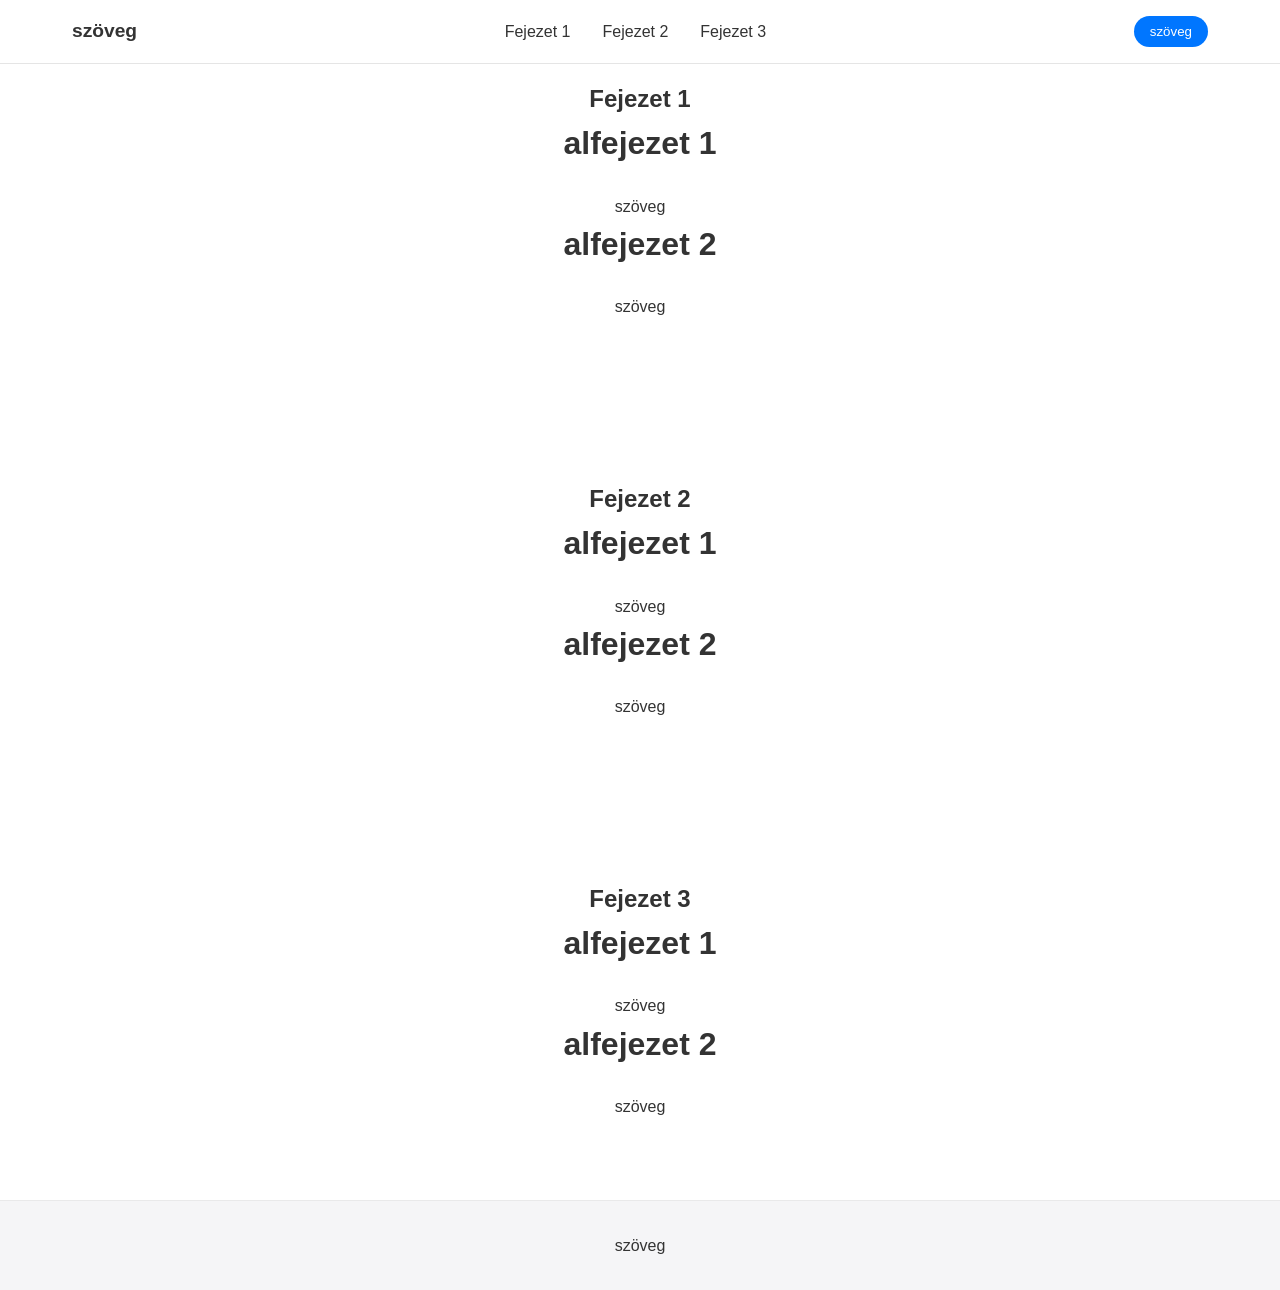
==== index.html @ 45f21ad9 "Update index.html" ====
<!DOCTYPE html>
<html lang="hu">
<head>
    <meta charset="UTF-8">
    <meta name="viewport" content="width=device-width, initial-scale=1.0">
    <title>szöveg</title>
    <link rel="stylesheet" href="./style.css?v=3">
</head>
<body>
    <header>
        <nav>
            <div class="logo">szöveg</div>
            <ul class="nav-links">
                <li><a href="#fejezet-1">Fejezet 1</a></li>
                <li><a href="#fejezet-2">Fejezet 2</a></li>
                <li><a href="#fejezet-3">Fejezet 3</a></li>
            </ul>
            <button id="theme-toggle">szöveg</button>
        </nav>
    </header>

    <main>
        <section id="fejezet-1" class="content-section">
            <h1>Fejezet 1</h1>
            <article>
                <h2>alfejezet 1</h2>
                <p>szöveg</p>
            </article>
            <article>
                <h2>alfejezet 2</h2>
                <p>szöveg</p>
            </article>
        </section>

        <section id="fejezet-2" class="content-section">
            <h1>Fejezet 2</h1>
            <article>
                <h2>alfejezet 1</h2>
                <p>szöveg</p>
            </article>
            <article>
                <h2>alfejezet 2</h2>
                <p>szöveg</p>
            </article>
        </section>

        <section id="fejezet-3" class="content-section">
            <h1>Fejezet 3</h1>
            <article>
                <h2>alfejezet 1</h2>
                <p>szöveg</p>
            </article>
            <article>
                <h2>alfejezet 2</h2>
                <p>szöveg</p>
            </article>
        </section>
    </main>

    <footer>
        <p>szöveg</p>
    </footer>

    <script src="./script.js?v=3"></script>
</body>
</html>
---- style.css ----
* {
    margin: 0;
    padding: 0;
    box-sizing: border-box;
}

:root {
    --bg-color: #ffffff;
    --text-color: #333333;
    --primary-color: #0076ff;
    --secondary-bg: #f5f5f7;
    --nav-bg: rgba(255, 255, 255, 0.8);
}

[data-theme="dark"] {
    --bg-color: #1c1c1e;
    --text-color: #f5f5f7;
    --primary-color: #0a84ff;
    --secondary-bg: #2c2c2e;
    --nav-bg: rgba(28, 28, 30, 0.8);
}

body {
    font-family: -apple-system, BlinkMacSystemFont, "Segoe UI", Roboto, sans-serif;
    background-color: var(--bg-color);
    color: var(--text-color);
    line-height: 1.6;
    transition: background-color 0.3s, color 0.3s;
}

header {
    position: fixed;
    top: 0;
    width: 100%;
    background-color: var(--nav-bg);
    backdrop-filter: blur(10px);
    border-bottom: 1px solid rgba(0, 0, 0, 0.1);
    z-index: 1000;
}

nav {
    display: flex;
    justify-content: space-between;
    align-items: center;
    max-width: 1200px;
    margin: 0 auto;
    padding: 1rem 2rem;
}

.logo {
    font-weight: 700;
    font-size: 1.2rem;
}

.nav-links {
    display: flex;
    list-style: none;
    gap: 2rem;
}

.nav-links a {
    text-decoration: none;
    color: var(--text-color);
    font-weight: 500;
    transition: color 0.2s;
}

.nav-links a:hover {
    color: var(--primary-color);
}

#theme-toggle {
    background-color: var(--primary-color);
    color: white;
    border: none;
    padding: 0.5rem 1rem;
    border-radius: 20px;
    cursor: pointer;
    font-weight: 500;
}

.hero {
    display: flex;
    flex-direction: column;
    justify-content: center;
    align-items: center;
    text-align: center;
    min-height: 100vh;
    padding: 0 2rem;
    background-color: var(--secondary-bg);
}

.hero h1 {
    font-size: 3rem;
    margin-bottom: 1rem;
}

.hero p {
    font-size: 1.2rem;
    max-width: 600px;
    margin-bottom: 2rem;
}

.btn {
    display: inline-block;
    background-color: var(--primary-color);
    color: white;
    text-decoration: none;
    padding: 0.8rem 2rem;
    border-radius: 25px;
    font-weight: 600;
    transition: transform 0.2s;
}

.btn:hover {
    transform: scale(1.05);
}

.content-section {
    max-width: 800px;
    margin: 0 auto;
    padding: 5rem 2rem;
    text-align: center;
}

.content-section h2 {
    font-size: 2rem;
    margin-bottom: 1.5rem;
}

footer {
    text-align: center;
    padding: 2rem;
    background-color: var(--secondary-bg);
    border-top: 1px solid rgba(0, 0, 0, 0.05);
}

@media (max-width: 768px) {
    .nav-links {
        display: none;
    }
    .hero h1 {
        font-size: 2rem;
    }
}
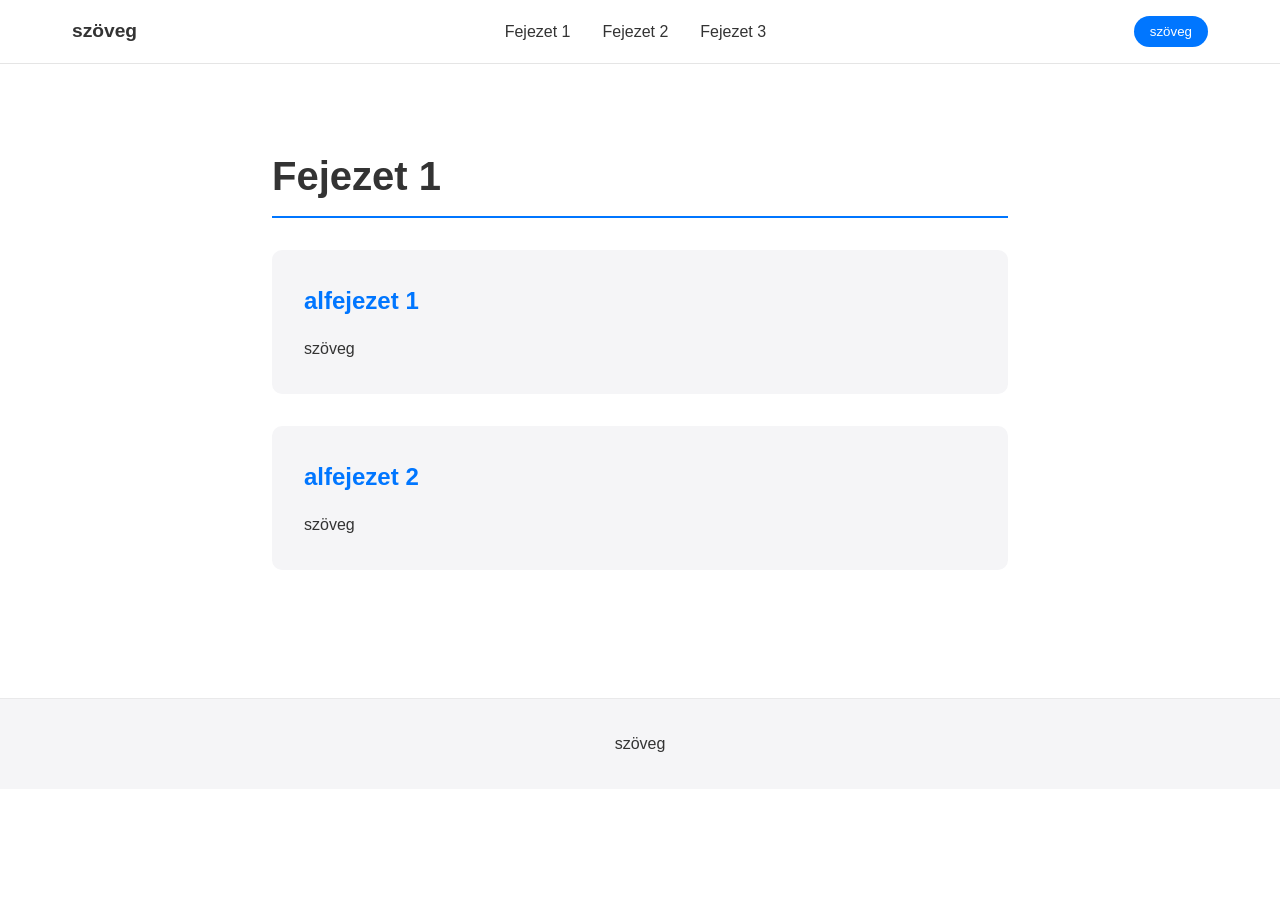
==== commit b0bcd24f: "Update index.html" ====
--- a/index.html
+++ b/index.html
@@ -4,48 +4,24 @@
     <meta charset="UTF-8">
     <meta name="viewport" content="width=device-width, initial-scale=1.0">
     <title>szöveg</title>
-    <link rel="stylesheet" href="./style.css?v=3">
+    <link rel="stylesheet" href="./style.css?v=4">
 </head>
 <body>
     <header>
         <nav>
             <div class="logo">szöveg</div>
             <ul class="nav-links">
-                <li><a href="#fejezet-1">Fejezet 1</a></li>
-                <li><a href="#fejezet-2">Fejezet 2</a></li>
-                <li><a href="#fejezet-3">Fejezet 3</a></li>
+                <li><a href="index.html">Fejezet 1</a></li>
+                <li><a href="fejezet-2.html">Fejezet 2</a></li>
+                <li><a href="fejezet-3.html">Fejezet 3</a></li>
             </ul>
             <button id="theme-toggle">szöveg</button>
         </nav>
     </header>
 
     <main>
-        <section id="fejezet-1" class="content-section">
+        <section class="content-section">
             <h1>Fejezet 1</h1>
-            <article>
-                <h2>alfejezet 1</h2>
-                <p>szöveg</p>
-            </article>
-            <article>
-                <h2>alfejezet 2</h2>
-                <p>szöveg</p>
-            </article>
-        </section>
-
-        <section id="fejezet-2" class="content-section">
-            <h1>Fejezet 2</h1>
-            <article>
-                <h2>alfejezet 1</h2>
-                <p>szöveg</p>
-            </article>
-            <article>
-                <h2>alfejezet 2</h2>
-                <p>szöveg</p>
-            </article>
-        </section>
-
-        <section id="fejezet-3" class="content-section">
-            <h1>Fejezet 3</h1>
             <article>
                 <h2>alfejezet 1</h2>
                 <p>szöveg</p>
@@ -61,6 +37,6 @@
         <p>szöveg</p>
     </footer>
 
-    <script src="./script.js?v=3"></script>
+    <script src="./script.js?v=4"></script>
 </body>
 </html>
--- a/style.css
+++ b/style.css
@@ -26,6 +26,7 @@
     color: var(--text-color);
     line-height: 1.6;
     transition: background-color 0.3s, color 0.3s;
+    padding-top: 80px;
 }
 
 header {
@@ -79,53 +80,30 @@
     font-weight: 500;
 }
 
-.hero {
-    display: flex;
-    flex-direction: column;
-    justify-content: center;
-    align-items: center;
-    text-align: center;
-    min-height: 100vh;
-    padding: 0 2rem;
-    background-color: var(--secondary-bg);
-}
-
-.hero h1 {
-    font-size: 3rem;
-    margin-bottom: 1rem;
-}
-
-.hero p {
-    font-size: 1.2rem;
-    max-width: 600px;
-    margin-bottom: 2rem;
-}
-
-.btn {
-    display: inline-block;
-    background-color: var(--primary-color);
-    color: white;
-    text-decoration: none;
-    padding: 0.8rem 2rem;
-    border-radius: 25px;
-    font-weight: 600;
-    transition: transform 0.2s;
-}
-
-.btn:hover {
-    transform: scale(1.05);
-}
-
 .content-section {
     max-width: 800px;
     margin: 0 auto;
-    padding: 5rem 2rem;
-    text-align: center;
+    padding: 4rem 2rem;
 }
 
-.content-section h2 {
-    font-size: 2rem;
-    margin-bottom: 1.5rem;
+.content-section h1 {
+    font-size: 2.5rem;
+    margin-bottom: 2rem;
+    border-bottom: 2px solid var(--primary-color);
+    padding-bottom: 0.5rem;
+}
+
+article {
+    margin-bottom: 2rem;
+    background-color: var(--secondary-bg);
+    padding: 2rem;
+    border-radius: 10px;
+}
+
+article h2 {
+    font-size: 1.5rem;
+    margin-bottom: 1rem;
+    color: var(--primary-color);
 }
 
 footer {
@@ -133,13 +111,11 @@
     padding: 2rem;
     background-color: var(--secondary-bg);
     border-top: 1px solid rgba(0, 0, 0, 0.05);
+    margin-top: 2rem;
 }
 
 @media (max-width: 768px) {
     .nav-links {
         display: none;
     }
-    .hero h1 {
-        font-size: 2rem;
-    }
 }
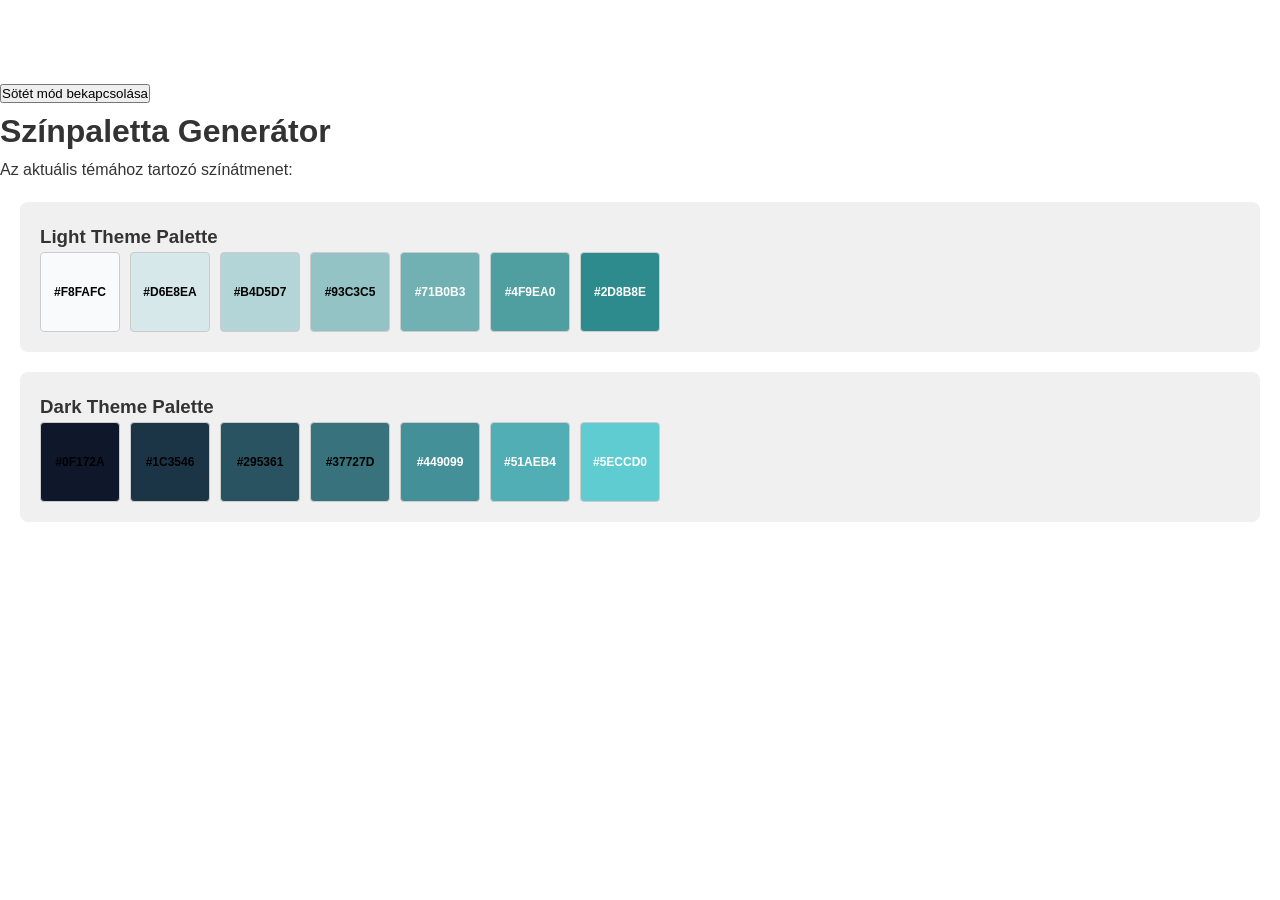
==== commit b921d369: "Update index.html" ====
--- a/index.html
+++ b/index.html
@@ -1,42 +1,20 @@
 <!DOCTYPE html>
 <html lang="hu">
 <head>
-    <meta charset="UTF-8">
-    <meta name="viewport" content="width=device-width, initial-scale=1.0">
-    <title>szöveg</title>
-    <link rel="stylesheet" href="./style.css?v=4">
+<meta charset="UTF-8">
+<title>Dongaláb Alapítvány Arculat</title>
+<link rel="stylesheet" href="style.css">
 </head>
 <body>
-    <header>
-        <nav>
-            <div class="logo">szöveg</div>
-            <ul class="nav-links">
-                <li><a href="index.html">Fejezet 1</a></li>
-                <li><a href="fejezet-2.html">Fejezet 2</a></li>
-                <li><a href="fejezet-3.html">Fejezet 3</a></li>
-            </ul>
-            <button id="theme-toggle">szöveg</button>
-        </nav>
-    </header>
 
-    <main>
-        <section class="content-section">
-            <h1>Fejezet 1</h1>
-            <article>
-                <h2>alfejezet 1</h2>
-                <p>szöveg</p>
-            </article>
-            <article>
-                <h2>alfejezet 2</h2>
-                <p>szöveg</p>
-            </article>
-        </section>
-    </main>
+<button id="themeToggle">Sötét mód bekapcsolása</button>
 
-    <footer>
-        <p>szöveg</p>
-    </footer>
+<div class="card">
+    <h1>Színpaletta Generátor</h1>
+    <p style="color: var(--text-sec);">Az aktuális témához tartozó színátmenet:</p>
+    <div id="paletteDisplay" class="palette-container"></div>
+</div>
 
-    <script src="./script.js?v=4"></script>
+<script src="script.js"></script>
 </body>
 </html>
--- a/style.css
+++ b/style.css
@@ -115,7 +115,27 @@
 }
 
 @media (max-width: 768px) {
+    body {
+        padding-top: 180px;
+    }
+
+    nav {
+        flex-direction: column;
+        gap: 1rem;
+    }
+
     .nav-links {
-        display: none;
+        display: flex;
+        flex-direction: column;
+        gap: 0.8rem;
+        align-items: center;
+    }
+
+    .content-section {
+        padding: 2rem 1rem;
+    }
+
+    .content-section h1 {
+        font-size: 2rem;
     }
 }
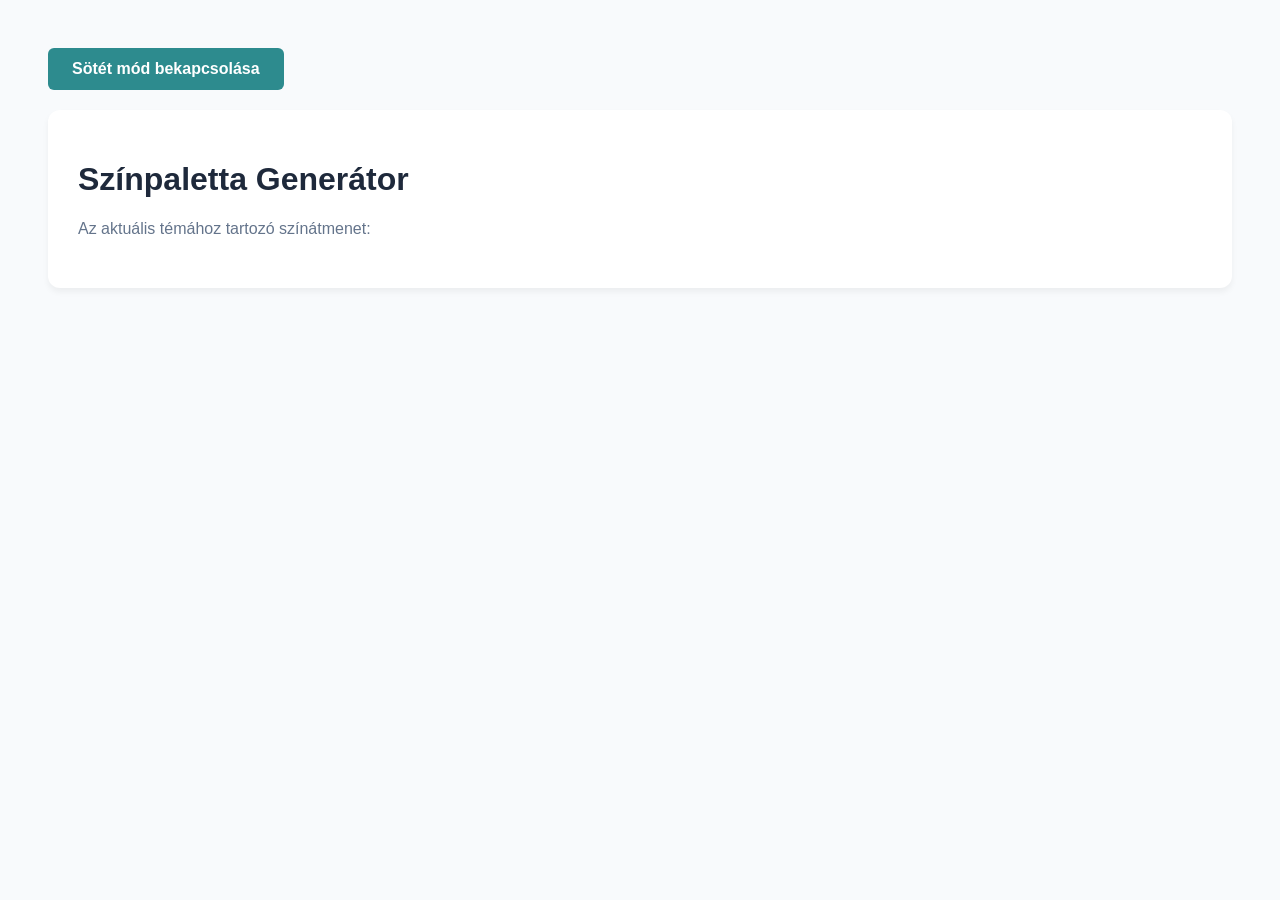
==== commit 2acd73f8: "Update index.html" ====
--- a/index.html
+++ b/index.html
@@ -2,7 +2,7 @@
 <html lang="hu">
 <head>
 <meta charset="UTF-8">
-<title>Dongaláb Alapítvány Arculat</title>
+<title>Színpaletta Generátor</title>
 <link rel="stylesheet" href="style.css">
 </head>
 <body>
--- a/style.css
+++ b/style.css
@@ -1,141 +1,55 @@
-* {
-    margin: 0;
-    padding: 0;
-    box-sizing: border-box;
+:root {
+    --bg-main: #F8FAFC;
+    --bg-card: #FFFFFF;
+    --text-main: #1E293B;
+    --text-sec: #64748B;
+    --accent: #2D8B8E;
 }
-
-:root {
-    --bg-color: #ffffff;
-    --text-color: #333333;
-    --primary-color: #0076ff;
-    --secondary-bg: #f5f5f7;
-    --nav-bg: rgba(255, 255, 255, 0.8);
+[data-theme="dark"] {
+    --bg-main: #0F172A;
+    --bg-card: #1E293B;
+    --text-main: #E2E8F0;
+    --text-sec: #94A3B8;
+    --accent: #5ECCD0;
 }
-
-[data-theme="dark"] {
-    --bg-color: #1c1c1e;
-    --text-color: #f5f5f7;
-    --primary-color: #0a84ff;
-    --secondary-bg: #2c2c2e;
-    --nav-bg: rgba(28, 28, 30, 0.8);
+body {
+    background-color: var(--bg-main);
+    color: var(--text-main);
+    font-family: sans-serif;
+    transition: background-color 0.3s, color 0.3s;
+    padding: 40px;
 }
-
-body {
-    font-family: -apple-system, BlinkMacSystemFont, "Segoe UI", Roboto, sans-serif;
-    background-color: var(--bg-color);
-    color: var(--text-color);
-    line-height: 1.6;
-    transition: background-color 0.3s, color 0.3s;
-    padding-top: 80px;
+.card {
+    background-color: var(--bg-card);
+    padding: 30px;
+    border-radius: 12px;
+    box-shadow: 0 4px 6px rgba(0,0,0,0.05);
+    margin-top: 20px;
 }
-
-header {
-    position: fixed;
-    top: 0;
-    width: 100%;
-    background-color: var(--nav-bg);
-    backdrop-filter: blur(10px);
-    border-bottom: 1px solid rgba(0, 0, 0, 0.1);
-    z-index: 1000;
+button {
+    background-color: var(--accent);
+    color: #FFFFFF;
+    border: none;
+    padding: 12px 24px;
+    border-radius: 6px;
+    font-size: 16px;
+    cursor: pointer;
+    font-weight: bold;
 }
-
-nav {
+.palette-container {
     display: flex;
-    justify-content: space-between;
+    gap: 15px;
+    margin-top: 20px;
+    flex-wrap: wrap;
+}
+.color-box {
+    width: 90px;
+    height: 90px;
+    border-radius: 8px;
+    display: flex;
     align-items: center;
-    max-width: 1200px;
-    margin: 0 auto;
-    padding: 1rem 2rem;
+    justify-content: center;
+    font-size: 13px;
+    font-weight: bold;
+    box-shadow: 0 2px 4px rgba(0,0,0,0.1);
 }
-
-.logo {
-    font-weight: 700;
-    font-size: 1.2rem;
-}
-
-.nav-links {
-    display: flex;
-    list-style: none;
-    gap: 2rem;
-}
-
-.nav-links a {
-    text-decoration: none;
-    color: var(--text-color);
-    font-weight: 500;
-    transition: color 0.2s;
-}
-
-.nav-links a:hover {
-    color: var(--primary-color);
-}
-
-#theme-toggle {
-    background-color: var(--primary-color);
-    color: white;
-    border: none;
-    padding: 0.5rem 1rem;
-    border-radius: 20px;
-    cursor: pointer;
-    font-weight: 500;
-}
-
-.content-section {
-    max-width: 800px;
-    margin: 0 auto;
-    padding: 4rem 2rem;
-}
-
-.content-section h1 {
-    font-size: 2.5rem;
-    margin-bottom: 2rem;
-    border-bottom: 2px solid var(--primary-color);
-    padding-bottom: 0.5rem;
-}
-
-article {
-    margin-bottom: 2rem;
-    background-color: var(--secondary-bg);
-    padding: 2rem;
-    border-radius: 10px;
-}
-
-article h2 {
-    font-size: 1.5rem;
-    margin-bottom: 1rem;
-    color: var(--primary-color);
-}
-
-footer {
-    text-align: center;
-    padding: 2rem;
-    background-color: var(--secondary-bg);
-    border-top: 1px solid rgba(0, 0, 0, 0.05);
-    margin-top: 2rem;
-}
-
-@media (max-width: 768px) {
-    body {
-        padding-top: 180px;
-    }
-
-    nav {
-        flex-direction: column;
-        gap: 1rem;
-    }
-
-    .nav-links {
-        display: flex;
-        flex-direction: column;
-        gap: 0.8rem;
-        align-items: center;
-    }
-
-    .content-section {
-        padding: 2rem 1rem;
-    }
-
-    .content-section h1 {
-        font-size: 2rem;
-    }
-}
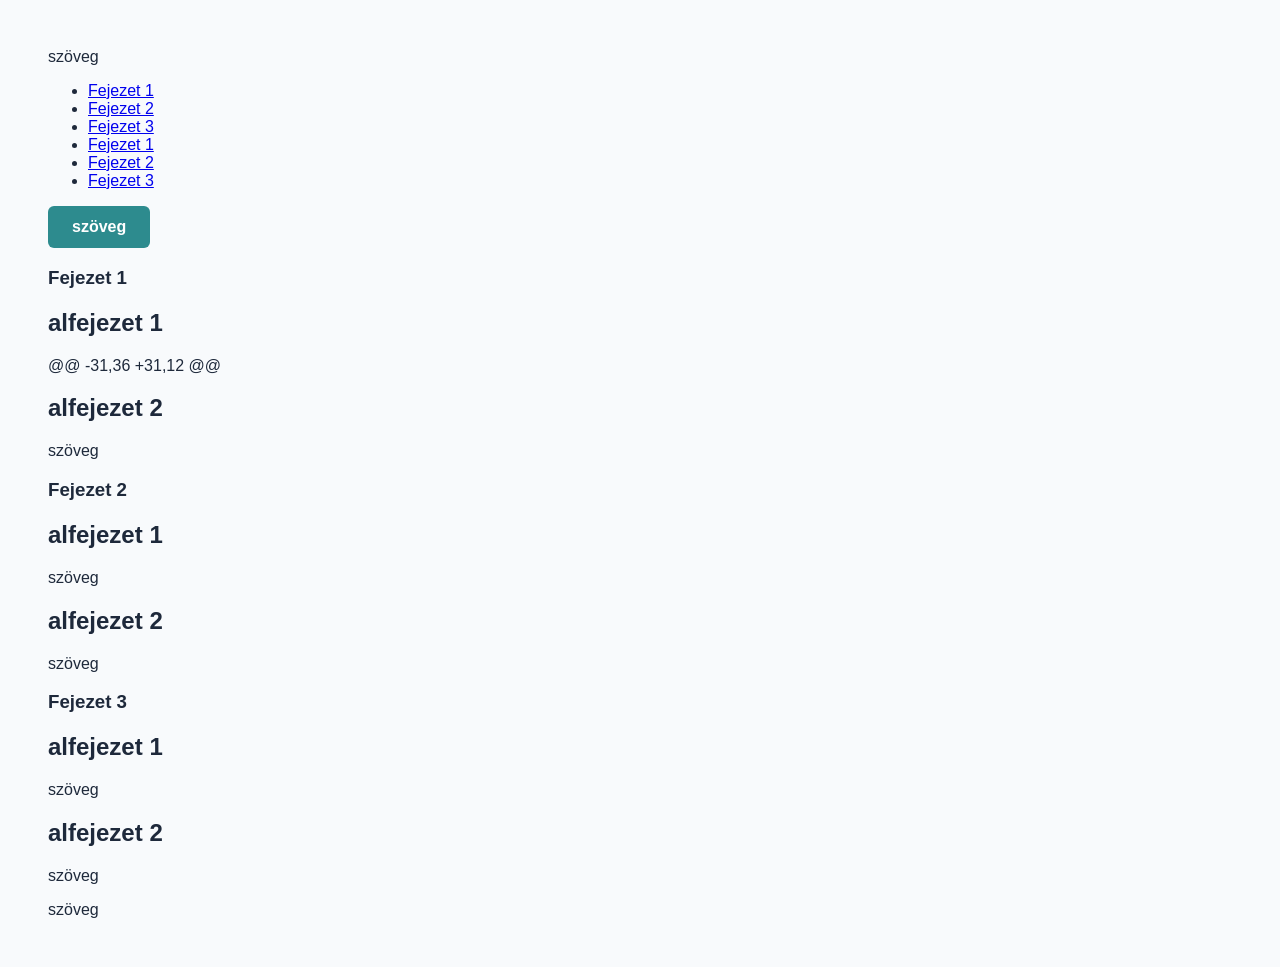
==== commit daac6716: "Update index.html" ====
--- a/index.html
+++ b/index.html
@@ -1,20 +1,66 @@
-<!DOCTYPE html>
-<html lang="hu">
-<head>
 <meta charset="UTF-8">
-<title>Színpaletta Generátor</title>
-<link rel="stylesheet" href="style.css">
+<meta name="viewport" content="width=device-width, initial-scale=1.0">
+<title>szöveg</title>
+    <link rel="stylesheet" href="./style.css?v=3">
+    <link rel="stylesheet" href="./style.css?v=4">
 </head>
 <body>
+<header>
+<nav>
+<div class="logo">szöveg</div>
+<ul class="nav-links">
+                <li><a href="#fejezet-1">Fejezet 1</a></li>
+                <li><a href="#fejezet-2">Fejezet 2</a></li>
+                <li><a href="#fejezet-3">Fejezet 3</a></li>
+                <li><a href="index.html">Fejezet 1</a></li>
+                <li><a href="fejezet-2.html">Fejezet 2</a></li>
+                <li><a href="fejezet-3.html">Fejezet 3</a></li>
+</ul>
+<button id="theme-toggle">szöveg</button>
+</nav>
+</header>
 
-<button id="themeToggle">Sötét mód bekapcsolása</button>
+<main>
+        <section id="fejezet-1" class="content-section">
+        <section class="content-section">
+<h1>Fejezet 1</h1>
+<article>
+<h2>alfejezet 1</h2>
+@@ -31,36 +31,12 @@ <h2>alfejezet 2</h2>
+<p>szöveg</p>
+</article>
+</section>
 
-<div class="card">
-    <h1>Színpaletta Generátor</h1>
-    <p style="color: var(--text-sec);">Az aktuális témához tartozó színátmenet:</p>
-    <div id="paletteDisplay" class="palette-container"></div>
-</div>
+        <section id="fejezet-2" class="content-section">
+            <h1>Fejezet 2</h1>
+            <article>
+                <h2>alfejezet 1</h2>
+                <p>szöveg</p>
+            </article>
+            <article>
+                <h2>alfejezet 2</h2>
+                <p>szöveg</p>
+            </article>
+        </section>
 
-<script src="script.js"></script>
+        <section id="fejezet-3" class="content-section">
+            <h1>Fejezet 3</h1>
+            <article>
+                <h2>alfejezet 1</h2>
+                <p>szöveg</p>
+            </article>
+            <article>
+                <h2>alfejezet 2</h2>
+                <p>szöveg</p>
+            </article>
+        </section>
+</main>
+
+<footer>
+<p>szöveg</p>
+</footer>
+
+    <script src="./script.js?v=3"></script>
+    <script src="./script.js?v=4"></script>
 </body>
 </html>
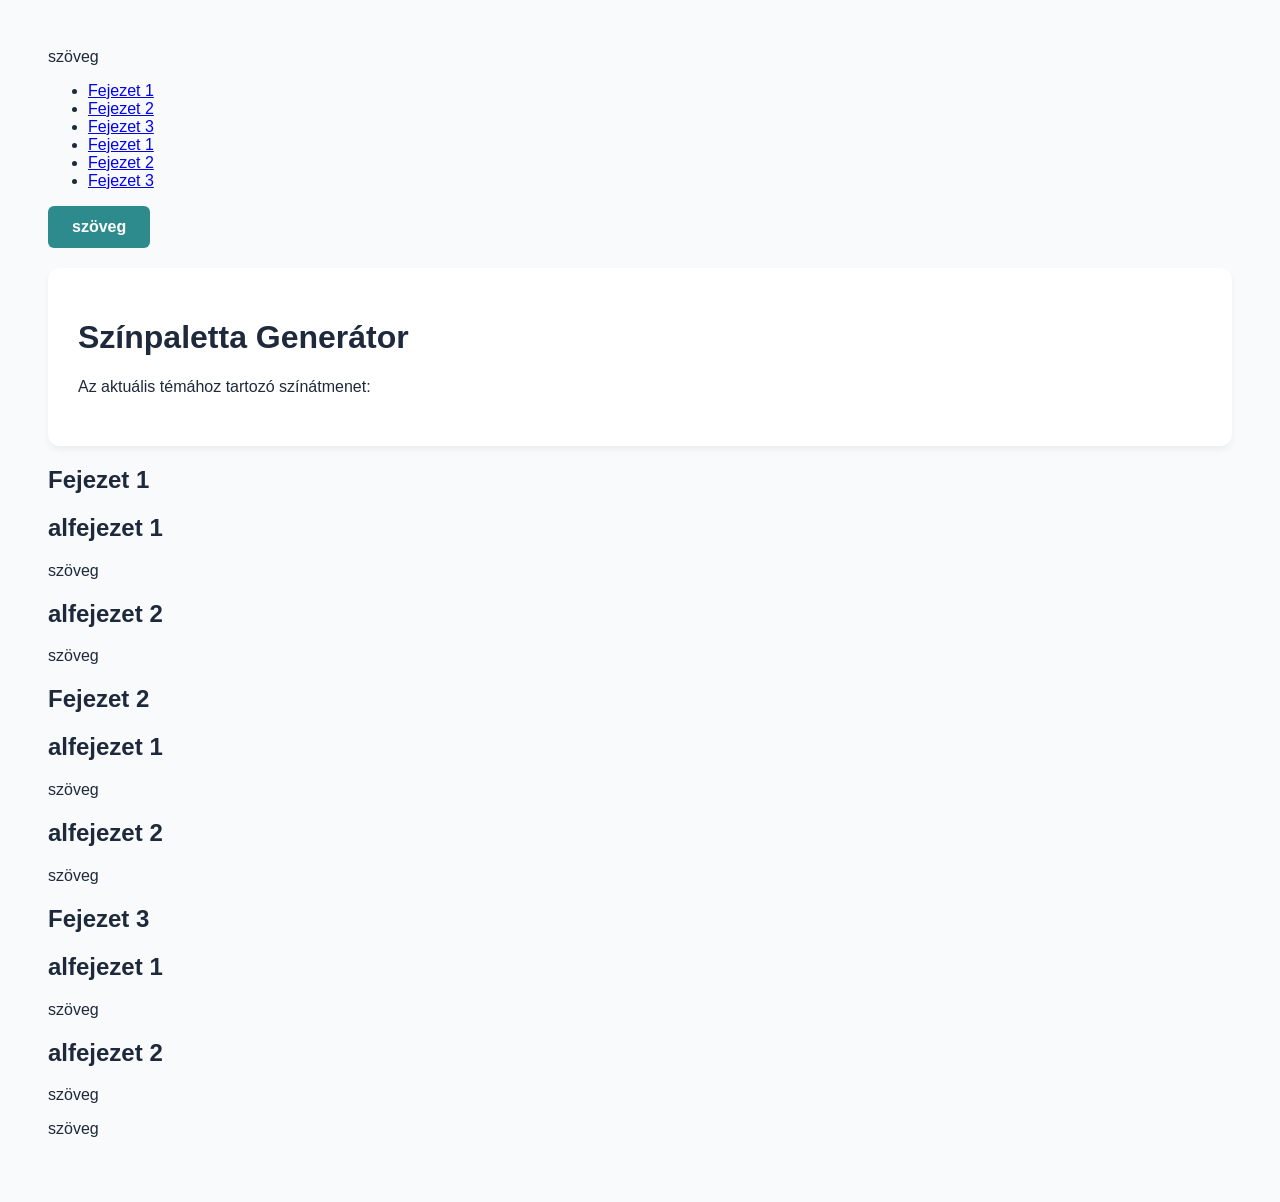
==== commit ba6df7d6: "Update index.html" ====
--- a/index.html
+++ b/index.html
@@ -1,66 +1,75 @@
+<!DOCTYPE html>
+<html lang="hu">
+<head>
 <meta charset="UTF-8">
 <meta name="viewport" content="width=device-width, initial-scale=1.0">
 <title>szöveg</title>
-    <link rel="stylesheet" href="./style.css?v=3">
-    <link rel="stylesheet" href="./style.css?v=4">
+<link rel="stylesheet" href="./style.css">
 </head>
 <body>
 <header>
 <nav>
 <div class="logo">szöveg</div>
 <ul class="nav-links">
-                <li><a href="#fejezet-1">Fejezet 1</a></li>
-                <li><a href="#fejezet-2">Fejezet 2</a></li>
-                <li><a href="#fejezet-3">Fejezet 3</a></li>
-                <li><a href="index.html">Fejezet 1</a></li>
-                <li><a href="fejezet-2.html">Fejezet 2</a></li>
-                <li><a href="fejezet-3.html">Fejezet 3</a></li>
+    <li><a href="#fejezet-1">Fejezet 1</a></li>
+    <li><a href="#fejezet-2">Fejezet 2</a></li>
+    <li><a href="#fejezet-3">Fejezet 3</a></li>
+    <li><a href="index.html">Fejezet 1</a></li>
+    <li><a href="fejezet-2.html">Fejezet 2</a></li>
+    <li><a href="fejezet-3.html">Fejezet 3</a></li>
 </ul>
 <button id="theme-toggle">szöveg</button>
 </nav>
 </header>
 
 <main>
-        <section id="fejezet-1" class="content-section">
-        <section class="content-section">
-<h1>Fejezet 1</h1>
-<article>
-<h2>alfejezet 1</h2>
-@@ -31,36 +31,12 @@ <h2>alfejezet 2</h2>
-<p>szöveg</p>
-</article>
-</section>
+    <div class="card">
+        <h1>Színpaletta Generátor</h1>
+        <p>Az aktuális témához tartozó színátmenet:</p>
+        <div id="paletteDisplay" class="palette-container"></div>
+    </div>
 
-        <section id="fejezet-2" class="content-section">
-            <h1>Fejezet 2</h1>
-            <article>
-                <h2>alfejezet 1</h2>
-                <p>szöveg</p>
-            </article>
-            <article>
-                <h2>alfejezet 2</h2>
-                <p>szöveg</p>
-            </article>
-        </section>
+    <section id="fejezet-1" class="content-section">
+        <h1>Fejezet 1</h1>
+        <article>
+            <h2>alfejezet 1</h2>
+            <p>szöveg</p>
+        </article>
+        <article>
+            <h2>alfejezet 2</h2>
+            <p>szöveg</p>
+        </article>
+    </section>
 
-        <section id="fejezet-3" class="content-section">
-            <h1>Fejezet 3</h1>
-            <article>
-                <h2>alfejezet 1</h2>
-                <p>szöveg</p>
-            </article>
-            <article>
-                <h2>alfejezet 2</h2>
-                <p>szöveg</p>
-            </article>
-        </section>
+    <section id="fejezet-2" class="content-section">
+        <h1>Fejezet 2</h1>
+        <article>
+            <h2>alfejezet 1</h2>
+            <p>szöveg</p>
+        </article>
+        <article>
+            <h2>alfejezet 2</h2>
+            <p>szöveg</p>
+        </article>
+    </section>
+
+    <section id="fejezet-3" class="content-section">
+        <h1>Fejezet 3</h1>
+        <article>
+            <h2>alfejezet 1</h2>
+            <p>szöveg</p>
+        </article>
+        <article>
+            <h2>alfejezet 2</h2>
+            <p>szöveg</p>
+        </article>
+    </section>
 </main>
 
 <footer>
 <p>szöveg</p>
 </footer>
 
-    <script src="./script.js?v=3"></script>
-    <script src="./script.js?v=4"></script>
+<script src="./script.js"></script>
 </body>
 </html>
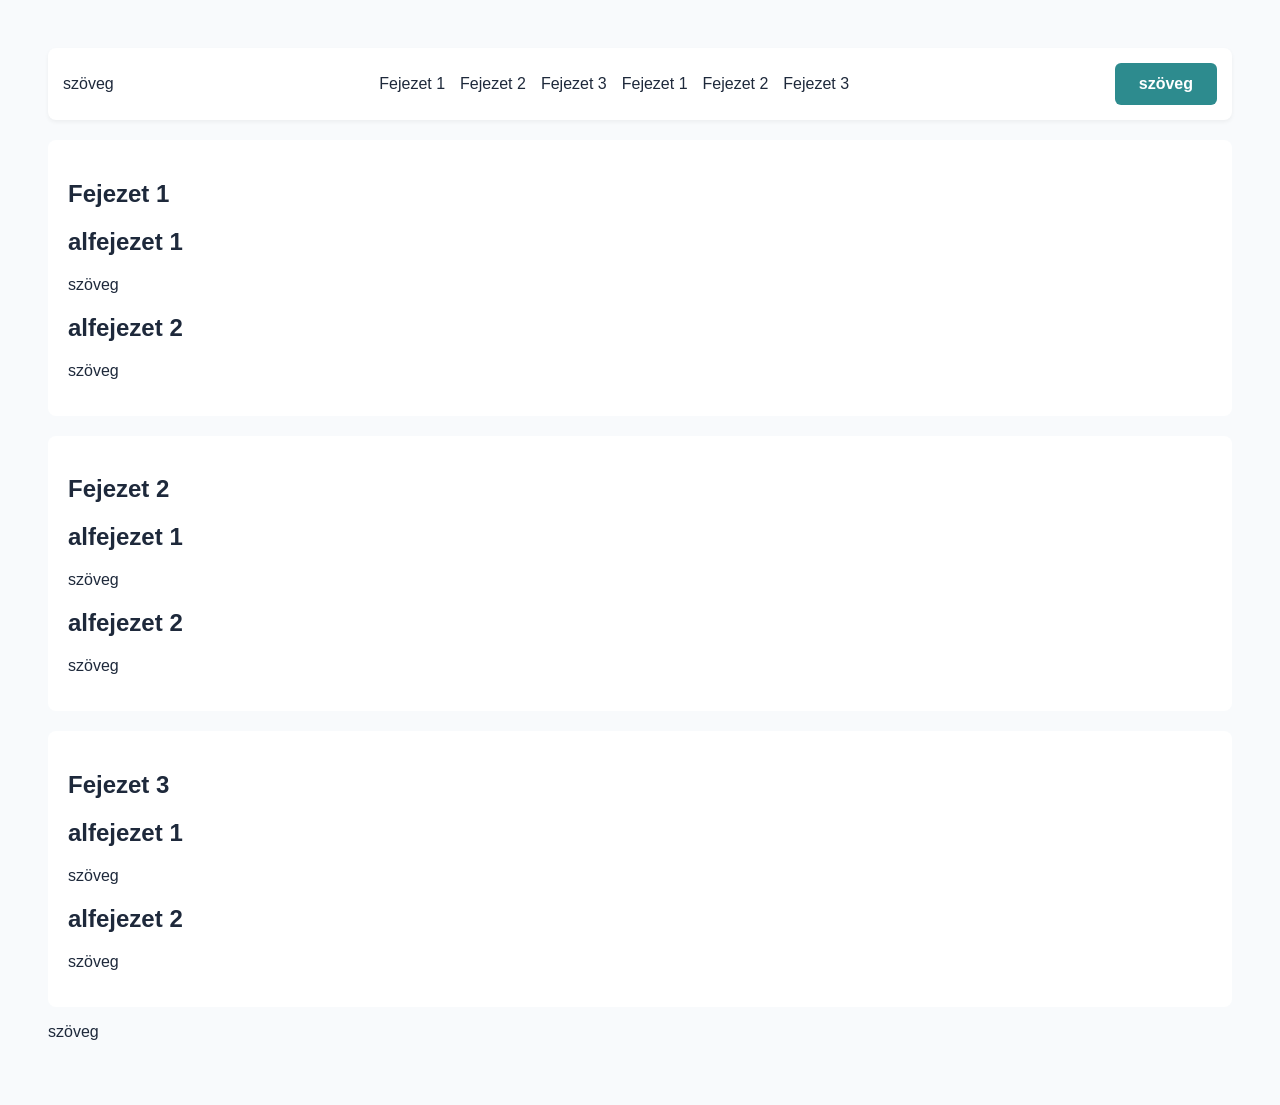
==== commit e981c8bb: "Update index.html" ====
--- a/index.html
+++ b/index.html
@@ -23,12 +23,6 @@
 </header>
 
 <main>
-    <div class="card">
-        <h1>Színpaletta Generátor</h1>
-        <p>Az aktuális témához tartozó színátmenet:</p>
-        <div id="paletteDisplay" class="palette-container"></div>
-    </div>
-
     <section id="fejezet-1" class="content-section">
         <h1>Fejezet 1</h1>
         <article>
--- a/style.css
+++ b/style.css
@@ -19,12 +19,36 @@
     transition: background-color 0.3s, color 0.3s;
     padding: 40px;
 }
+header {
+    margin-bottom: 20px;
+}
+nav {
+    display: flex;
+    justify-content: space-between;
+    align-items: center;
+    background-color: var(--bg-card);
+    padding: 15px;
+    border-radius: 8px;
+    box-shadow: 0 2px 4px rgba(0,0,0,0.05);
+}
+.nav-links {
+    display: flex;
+    gap: 15px;
+    list-style: none;
+    padding: 0;
+    margin: 0;
+}
+.nav-links a {
+    color: var(--text-main);
+    text-decoration: none;
+}
 .card {
     background-color: var(--bg-card);
     padding: 30px;
     border-radius: 12px;
     box-shadow: 0 4px 6px rgba(0,0,0,0.05);
     margin-top: 20px;
+    margin-bottom: 20px;
 }
 button {
     background-color: var(--accent);
@@ -53,3 +77,9 @@
     font-weight: bold;
     box-shadow: 0 2px 4px rgba(0,0,0,0.1);
 }
+.content-section {
+    background-color: var(--bg-card);
+    padding: 20px;
+    border-radius: 8px;
+    margin-top: 20px;
+}
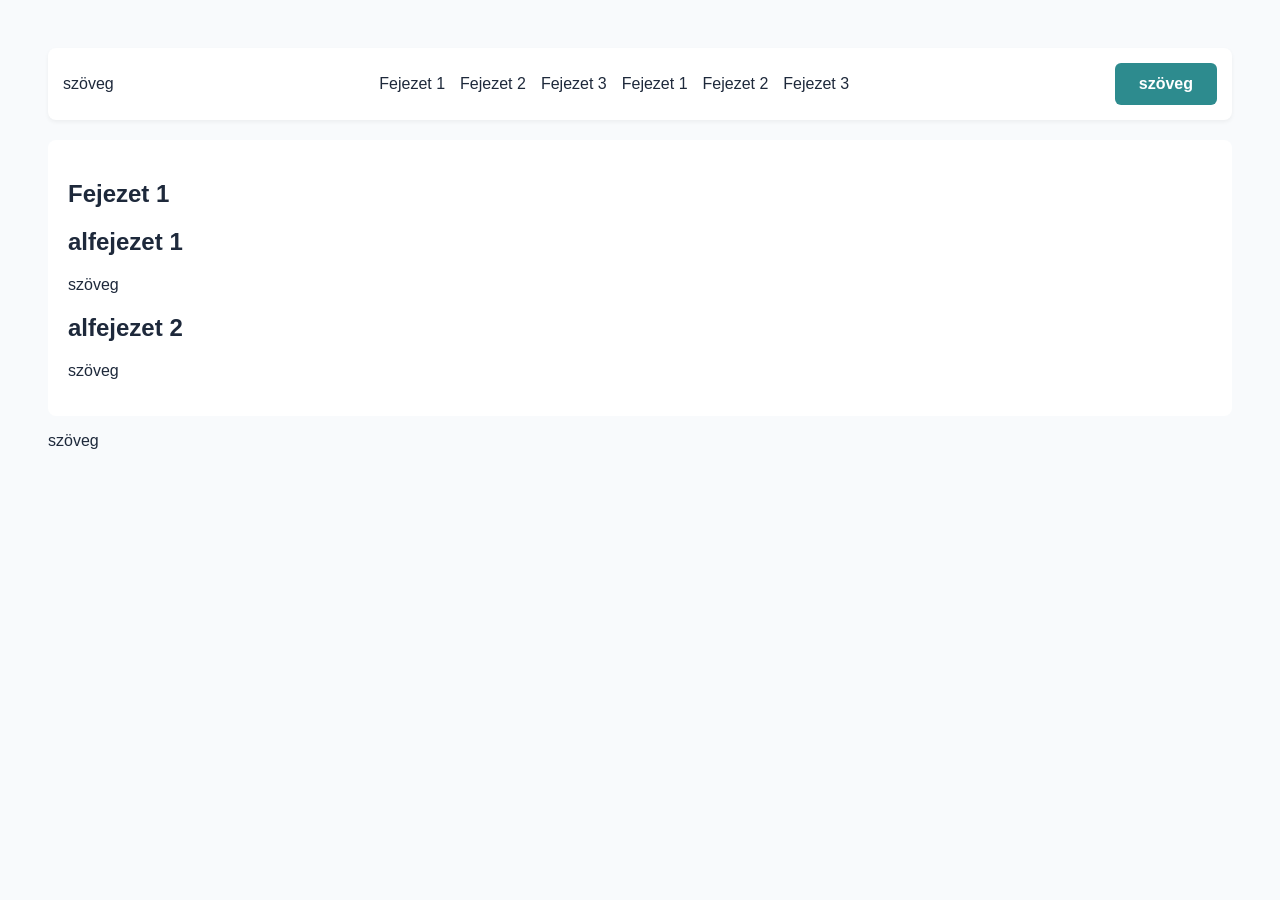
==== commit aa8fbf98: "Update index.html" ====
--- a/index.html
+++ b/index.html
@@ -11,9 +11,9 @@
 <nav>
 <div class="logo">szöveg</div>
 <ul class="nav-links">
-    <li><a href="#fejezet-1">Fejezet 1</a></li>
-    <li><a href="#fejezet-2">Fejezet 2</a></li>
-    <li><a href="#fejezet-3">Fejezet 3</a></li>
+    <li><a href="index.html#fejezet-1">Fejezet 1</a></li>
+    <li><a href="fejezet-2.html#fejezet-2">Fejezet 2</a></li>
+    <li><a href="fejezet-3.html#fejezet-3">Fejezet 3</a></li>
     <li><a href="index.html">Fejezet 1</a></li>
     <li><a href="fejezet-2.html">Fejezet 2</a></li>
     <li><a href="fejezet-3.html">Fejezet 3</a></li>
@@ -34,30 +34,6 @@
             <p>szöveg</p>
         </article>
     </section>
-
-    <section id="fejezet-2" class="content-section">
-        <h1>Fejezet 2</h1>
-        <article>
-            <h2>alfejezet 1</h2>
-            <p>szöveg</p>
-        </article>
-        <article>
-            <h2>alfejezet 2</h2>
-            <p>szöveg</p>
-        </article>
-    </section>
-
-    <section id="fejezet-3" class="content-section">
-        <h1>Fejezet 3</h1>
-        <article>
-            <h2>alfejezet 1</h2>
-            <p>szöveg</p>
-        </article>
-        <article>
-            <h2>alfejezet 2</h2>
-            <p>szöveg</p>
-        </article>
-    </section>
 </main>
 
 <footer>
